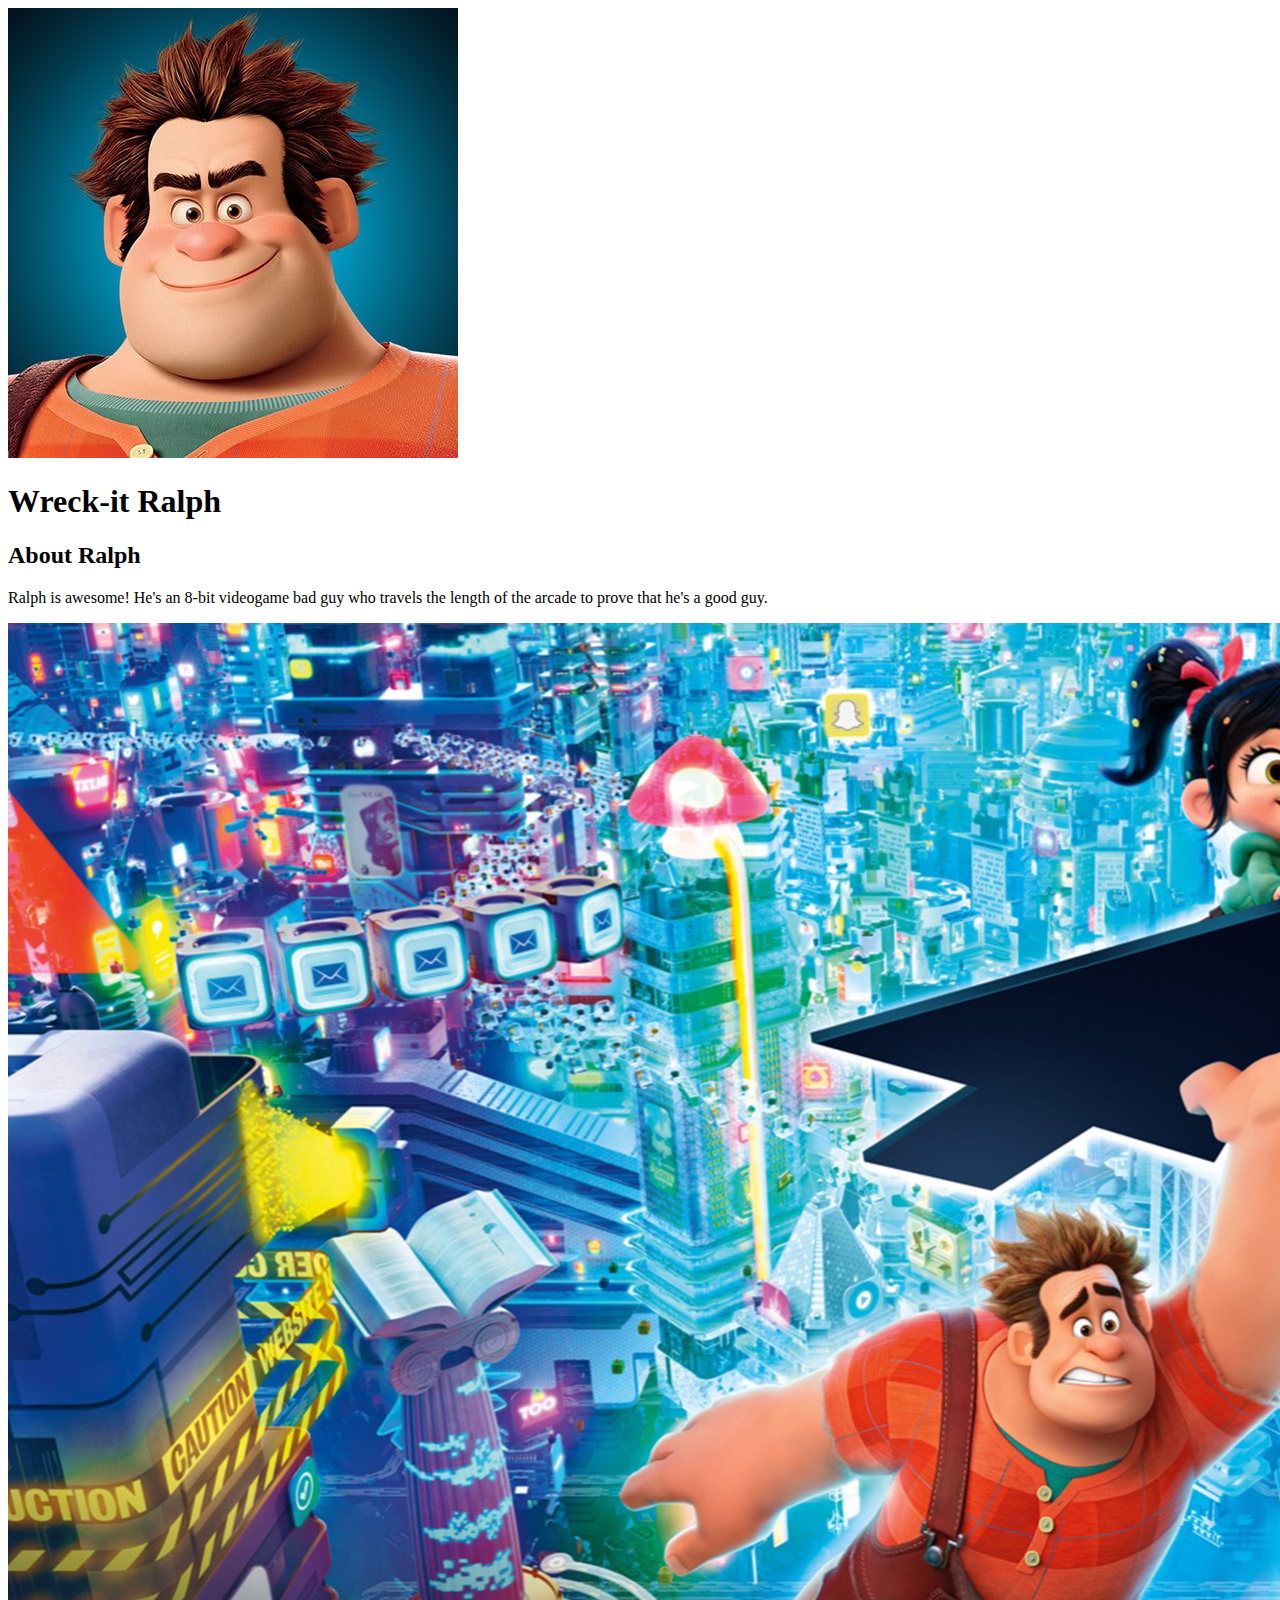
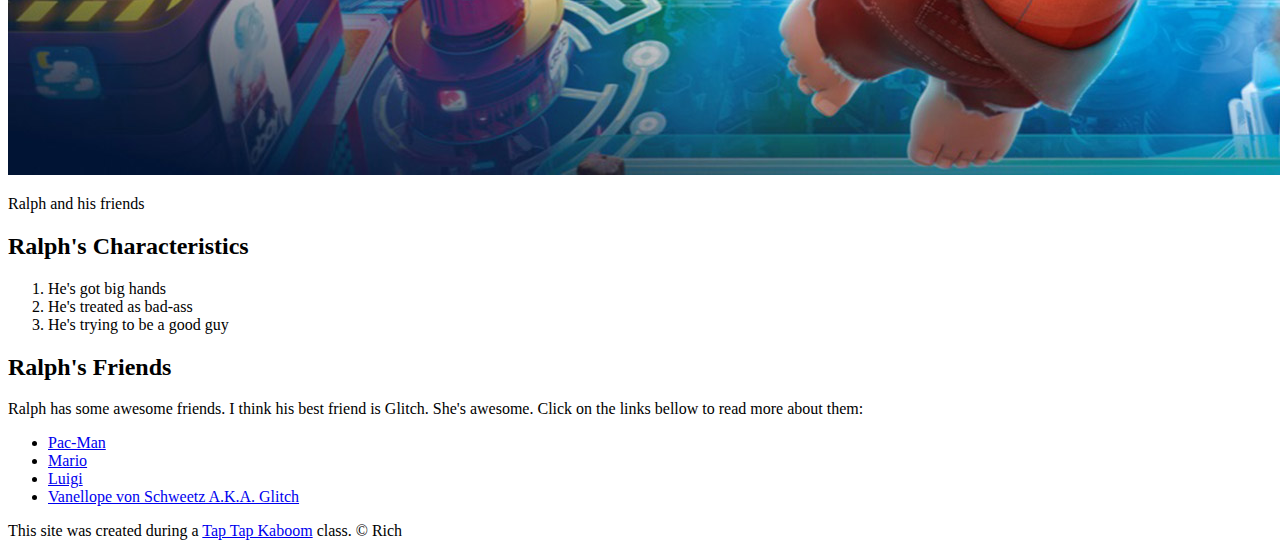
==== index.html @ c40a2152 "Added our character's index.html file and a few images" ====
<!DOCTYPE html>
<html>
<head>
	<title>Wreck-it Ralph</title>
	<link rel="icon" href="img/ralph-avatar.jpeg">
</head>
<body>
	<!-- header element -->
	<header>
		<img src="img/ralph-avatar.jpeg">
		<h1>Wreck-it Ralph</h1>
	</header>

	<!-- main element -->
	<main>
		<h2>About Ralph</h2>
		<p>Ralph is awesome! He's an 8-bit videogame bad guy who travels the length of the arcade to prove that he's a good guy.</p>
		<img src="img/ralph_big.jpg">
		<p>Ralph and his friends</p>
		
		<!-- Characteristics -->
		<h2>Ralph's Characteristics</h2>
		<ol>
			<li>He's got big hands</li>	
			<li>He's treated as bad-ass</li>
			<li>He's trying to be a good guy</li>
		</ol>
		
		<!-- Friends -->
		<h2>Ralph's Friends</h2>
		<p>Ralph has some awesome friends. I think his best friend is Glitch. She's awesome. Click on the links bellow to read more about them:</p>
		<ul>
			<li><a target="_blank" href="https://en.wikipedia.org/wiki/Pac-Man">Pac-Man</a></li>
			<li><a target="_blank" href="https://en.wikipedia.org/wiki/Mario">Mario</a></li>
			<li><a target="_blank" href="https://en.wikipedia.org/wiki/Luigi">Luigi</a></li>
			<li><a target="_blank" href="https://disney.fandom.com/wiki/Vanellope_von_Schweetz">Vanellope von Schweetz A.K.A. Glitch</a></li>
		</ul>
	</main>

	<!-- Footer element -->
	<footer>
		<p>This site was created during a <a target="_blank" href="https://taptapkaboom.com">Tap Tap Kaboom</a> class. &copy; Rich</p>
	</footer>

</body>
</html>
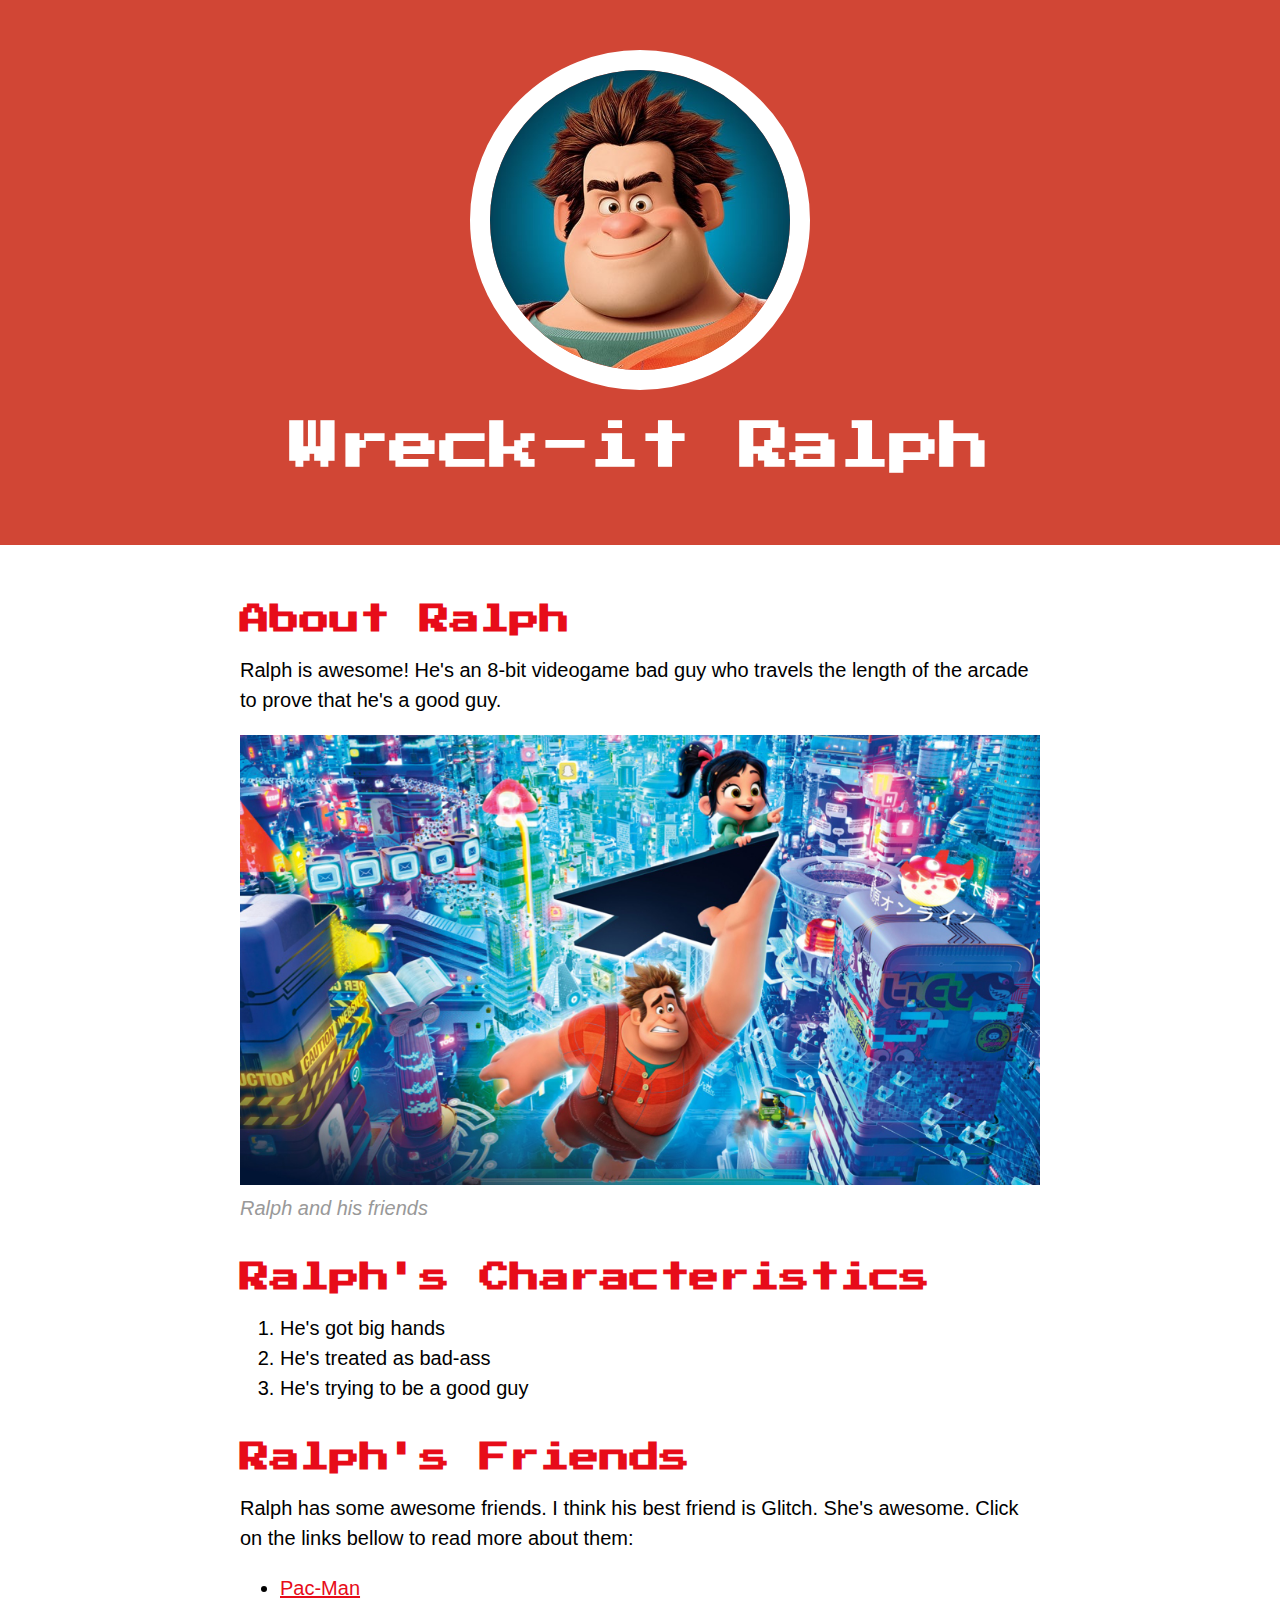
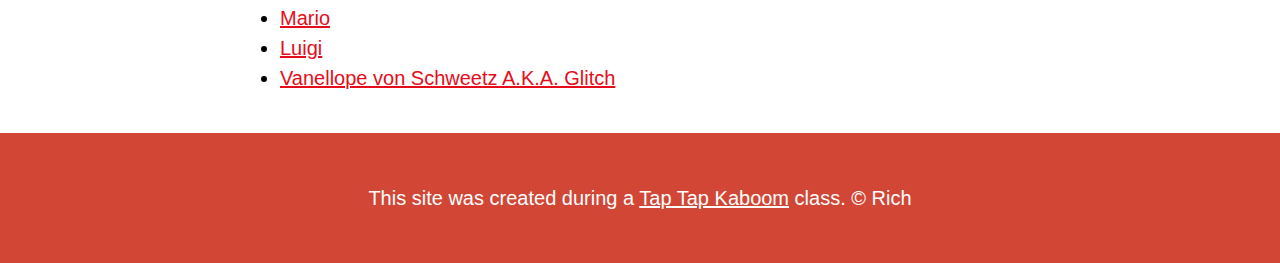
==== commit efba2e2d: "Wrote the CSS for our characters website and change some html" ====
--- a/index.html
+++ b/index.html
@@ -3,6 +3,8 @@
 <head>
 	<title>Wreck-it Ralph</title>
 	<link rel="icon" href="img/ralph-avatar.jpeg">
+	<link href="https://fonts.googleapis.com/css?family=Press+Start+2P&display=swap" rel="stylesheet">
+	<link rel="stylesheet" type="text/css" href="css/hero.css">
 </head>
 <body>
 	<!-- header element -->
@@ -16,7 +18,7 @@
 		<h2>About Ralph</h2>
 		<p>Ralph is awesome! He's an 8-bit videogame bad guy who travels the length of the arcade to prove that he's a good guy.</p>
 		<img src="img/ralph_big.jpg">
-		<p>Ralph and his friends</p>
+		<p class="caption">Ralph and his friends</p>
 		
 		<!-- Characteristics -->
 		<h2>Ralph's Characteristics</h2>
--- a/css/hero.css
+++ b/css/hero.css
@@ -0,0 +1,81 @@
+body{
+	margin: 0;
+	font-family: 'Helvetica', 'Arial', 'sans-serif';
+	font-size: 20px;
+	line-height: 30px;
+}
+
+header{
+	background-color: #d14635;
+	text-align: center;
+	padding-top: 50px;
+	padding-bottom: 50px;
+}
+
+h1, h2 {
+	font-family: 'Press Start 2P', cursive;
+}
+
+header h1{
+	color: white;
+	font-size: 50px;
+}
+
+header img{
+	border-radius: 170px;
+    width: 300px;
+    border: 20px solid white;
+}
+
+main{
+	max-width: 800px;
+	margin: 0 auto;
+	padding: 20px;
+}
+
+main img{
+	max-width: 100%;
+}
+
+h2{
+	font-size: 30px;
+	color: #e70c19;
+	margin: 40px 0 10px;
+}
+
+a{
+	color: #e70c19
+}
+a:hover{
+	color: white;
+	background-color: #483a94
+}
+
+footer{
+	background-color: #d14635;
+	text-align: center;
+	color: white;
+	padding: 50px;
+}
+
+footer p{
+	margin: 0;
+}
+
+footer a{
+	color: white;
+}
+
+footer a:hover{
+	opacity: .5;
+	background-color: transparent;
+}
+
+p.caption{
+	color: #999999;
+	font-style: italic;
+	margin-top: 0px;
+}
+
+
+
